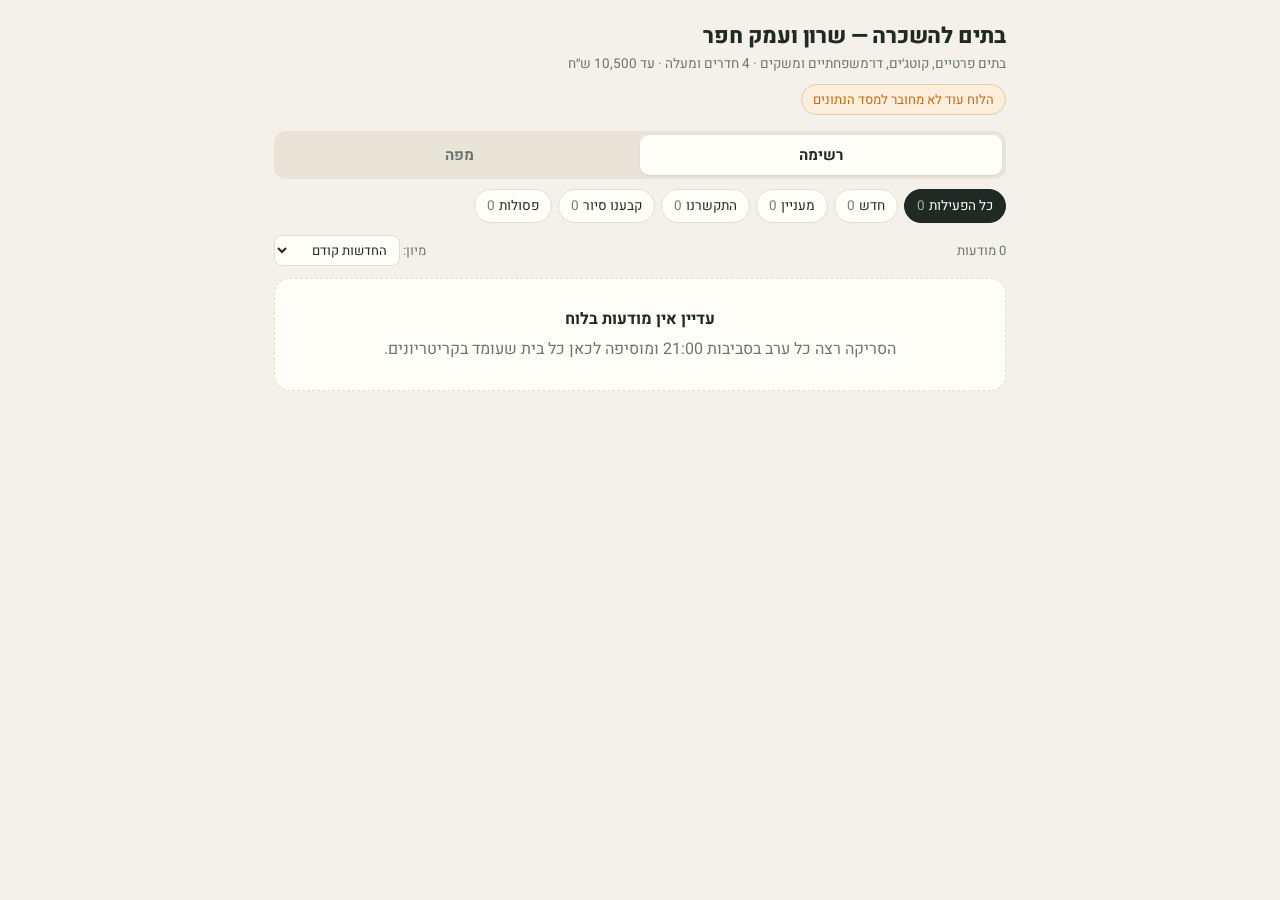
==== index.html @ 9712d152 "Add rental-house board (GitHub Pages + Firebase REST) Co-Authored-By: Claude Opus 5.5 <noreply@anthr" ====
<!DOCTYPE html>
<html lang="he" dir="rtl">
<head>
<meta charset="utf-8">
<meta name="viewport" content="width=device-width, initial-scale=1">
<title>בתים להשכרה — שרון ועמק חפר</title>
<link rel="preconnect" href="https://fonts.googleapis.com">
<link href="https://fonts.googleapis.com/css2?family=Heebo:wght@400;500;700;800&display=swap" rel="stylesheet">
<style>
  :root{
    --bg:#f4f1ea; --card:#fffdf8; --ink:#1f2a24; --muted:#6b7570; --line:#e3ddd0;
    --leaf:#2f6b4f; --leaf-soft:#e3efe7;
    --green:#2e7d4f; --green-bg:#e2f3e8;
    --orange:#c46a12; --orange-bg:#fbeedd;
    --gray:#7b817d; --gray-bg:#eceae5;
    --s-new:#2f6b4f; --s-like:#b5527a; --s-called:#3d6fb0; --s-tour:#7a4fb5; --s-no:#8a8a8a;
  }
  *{box-sizing:border-box}
  html,body{margin:0;background:var(--bg);color:var(--ink);font-family:"Heebo",system-ui,sans-serif;-webkit-text-size-adjust:100%}
  .wrap{max-width:760px;margin:0 auto;padding:16px 14px 60px}
  header h1{font-size:22px;font-weight:800;margin:4px 0 2px;letter-spacing:-.2px}
  header .sub{color:var(--muted);font-size:13.5px;line-height:1.5}
  .scan{margin-top:10px;display:flex;gap:8px;flex-wrap:wrap;font-size:13px}
  .pill{background:var(--card);border:1px solid var(--line);border-radius:999px;padding:5px 11px;color:var(--muted)}
  .pill b{color:var(--ink);font-weight:700}
  .pill.warn{border-color:#e9c9a3;background:var(--orange-bg);color:var(--orange)}
  .tabs{display:flex;background:#e9e4d8;border-radius:12px;padding:4px;margin:16px 0 10px}
  .tabs button{flex:1;border:0;background:transparent;font:inherit;font-weight:700;font-size:15px;padding:9px;border-radius:9px;color:var(--muted);cursor:pointer}
  .tabs button[aria-selected="true"]{background:var(--card);color:var(--ink);box-shadow:0 1px 2px rgba(0,0,0,.08)}
  .filters{display:flex;gap:6px;overflow-x:auto;padding-bottom:6px;scrollbar-width:none}
  .filters::-webkit-scrollbar{display:none}
  .chip{flex:none;border:1px solid var(--line);background:var(--card);font:inherit;font-size:13.5px;padding:6px 12px;border-radius:999px;cursor:pointer;color:var(--ink)}
  .chip[aria-pressed="true"]{background:var(--ink);color:#fff;border-color:var(--ink)}
  .chip .n{opacity:.6;margin-inline-start:4px}
  .row{display:flex;justify-content:space-between;align-items:center;margin:6px 0 12px;font-size:13px;color:var(--muted)}
  select{font:inherit;font-size:13px;border:1px solid var(--line);background:var(--card);border-radius:8px;padding:4px 8px;color:var(--ink)}
  .list{display:flex;flex-direction:column;gap:12px}
  .card{background:var(--card);border:1px solid var(--line);border-radius:16px;overflow:hidden;position:relative}
  .card .stripe{position:absolute;inset-block:0;inset-inline-start:0;width:5px}
  .card .body{padding:14px 16px 12px 14px;padding-inline-start:18px}
  .top{display:flex;justify-content:space-between;gap:10px;align-items:flex-start}
  .place{font-size:17px;font-weight:800;line-height:1.25}
  .addr{color:var(--muted);font-size:13px;margin-top:2px}
  .price{flex:none;font-weight:800;font-size:16px;padding:5px 10px;border-radius:10px;white-space:nowrap}
  .p-green{color:var(--green);background:var(--green-bg)}
  .p-orange{color:var(--orange);background:var(--orange-bg)}
  .p-gray{color:var(--gray);background:var(--gray-bg);font-size:13px;font-weight:700}
  .facts{display:flex;flex-wrap:wrap;gap:6px 12px;margin:10px 0 2px;font-size:14px}
  .facts span{white-space:nowrap}
  .tags{display:flex;flex-wrap:wrap;gap:6px;margin-top:8px}
  .tag{font-size:12px;padding:2px 8px;border-radius:6px;background:var(--gray-bg);color:var(--muted)}
  .tag.new{background:var(--leaf);color:#fff;font-weight:700}
  .tag.gone{background:#f3e3e3;color:#9a4040}
  .tag.src{background:#eef0f5;color:#4a5570}
  .actions{border-top:1px dashed var(--line);margin-top:12px;padding-top:10px}
  .statuses{display:flex;gap:6px;flex-wrap:wrap}
  .st{border:1px solid var(--line);background:#fff;font:inherit;font-size:13px;padding:5px 10px;border-radius:8px;cursor:pointer;color:var(--ink)}
  .st[aria-pressed="true"]{color:#fff;border-color:transparent}
  .st:disabled{opacity:.55;cursor:default}
  .note{width:100%;margin-top:8px;font:inherit;font-size:14px;border:1px solid var(--line);border-radius:10px;padding:8px 10px;resize:vertical;min-height:38px;background:#fff;color:var(--ink)}
  .meta{display:flex;justify-content:space-between;align-items:center;gap:8px;margin-top:8px;font-size:12px;color:var(--muted)}
  .open{font-weight:700;color:var(--leaf);text-decoration:none;font-size:14px;white-space:nowrap}
  .empty{background:var(--card);border:1px dashed var(--line);border-radius:16px;padding:28px 18px;text-align:center;color:var(--muted);line-height:1.6}
  .empty b{color:var(--ink);display:block;font-size:16px;margin-bottom:4px}
  .mapbox{background:var(--card);border:1px solid var(--line);border-radius:16px;padding:8px}
  svg.map{width:100%;height:auto;display:block}
  .legend{display:flex;gap:12px;flex-wrap:wrap;font-size:12.5px;color:var(--muted);padding:6px 6px 2px}
  .legend i{display:inline-block;width:10px;height:10px;border-radius:50%;margin-inline-end:5px;vertical-align:-1px}
  .mapnote{font-size:12px;color:var(--muted);padding:2px 6px 4px}
  #mapPick{margin-top:12px}
  .hidden{display:none!important}
  .toast{position:fixed;bottom:18px;inset-inline:0;margin:auto;width:max-content;max-width:90%;background:var(--ink);color:#fff;padding:9px 14px;border-radius:10px;font-size:13.5px;opacity:0;transition:opacity .25s;pointer-events:none}
  .toast.show{opacity:1}
</style>
</head>
<body>
<div class="wrap">
  <header>
    <h1>בתים להשכרה — שרון ועמק חפר</h1>
    <div class="sub">בתים פרטיים, קוטג׳ים, דו־משפחתיים ומשקים · 4 חדרים ומעלה · עד 10,500 ש״ח</div>
    <div class="scan" id="scan"><span class="pill">טוען…</span></div>
  </header>

  <div class="tabs" role="tablist">
    <button role="tab" id="tabList" aria-selected="true">רשימה</button>
    <button role="tab" id="tabMap" aria-selected="false">מפה</button>
  </div>

  <div class="filters" id="filters"></div>
  <div class="row">
    <span id="count"></span>
    <label>מיון:
      <select id="sort">
        <option value="new">החדשות קודם</option>
        <option value="price">מחיר — מהזול</option>
        <option value="rooms">חדרים — מהגדול</option>
      </select>
    </label>
  </div>

  <section id="viewList"><div class="list" id="list"></div></section>
  <section id="viewMap" class="hidden">
    <div class="mapbox">
      <svg class="map" id="map" viewBox="0 0 300 470" role="img" aria-label="מפת האזור עם המודעות"></svg>
      <div class="legend">
        <span><i style="background:var(--green)"></i>עד 10,000</span>
        <span><i style="background:var(--orange)"></i>עד 10,500</span>
        <span><i style="background:var(--gray)"></i>בלי מחיר</span>
      </div>
      <div class="mapnote">מפה סכמטית — הנקודה מסמנת את היישוב, לא כתובת מדויקת. הקישו על נקודה.</div>
    </div>
    <div id="mapPick" class="list"></div>
  </section>
</div>
<div class="toast" id="toast"></div>

<script src="config.js"></script>
<script>
(function(){
  const STATUSES = [
    {k:"new",    label:"חדש",        color:"var(--s-new)"},
    {k:"like",   label:"מעניין",     color:"var(--s-like)"},
    {k:"called", label:"התקשרנו",    color:"var(--s-called)"},
    {k:"tour",   label:"קבענו סיור", color:"var(--s-tour)"},
    {k:"no",     label:"פסול",       color:"var(--s-no)"},
  ];
  const ST = Object.fromEntries(STATUSES.map(s=>[s.k,s]));
  const TYPE_LABEL = {house:"בית פרטי", cottage:"קוטג׳", semi:"דו־משפחתי", farm:"משק / נחלה", farmunit:"יחידה במשק"};
  const SRC_LABEL = {yad2:"יד2", madlan:"מדלן"};

  // Fallback coordinates for when a listing has none
  const PLACES = {
    "נתניה":[32.321,34.853],"רעננה":[32.184,34.871],"כפר סבא":[32.178,34.907],"הרצליה":[32.166,34.843],"חדרה":[32.437,34.919],
    "כפר יונה":[32.316,34.935],"אבן יהודה":[32.270,34.888],"קדימה צורן":[32.279,34.915],"קדימה-צורן":[32.279,34.915],"תל מונד":[32.250,34.917],"פרדסיה":[32.306,34.909],
    "בת חפר":[32.338,35.013],"כפר ויתקין":[32.383,34.877],"מכמורת":[32.406,34.873],"חופית":[32.384,34.864],"בית ינאי":[32.389,34.864],
    "אביחיל":[32.345,34.873],"בית יצחק":[32.333,34.888],"בית יצחק-שער חפר":[32.333,34.888],"חרב לאת":[32.359,34.893],"גבעת שפירא":[32.345,34.899],
    "כפר חיים":[32.355,34.900],"עין ורד":[32.268,34.931],"בית יהושע":[32.258,34.861],"אחיטוב":[32.394,34.980],"בורגתה":[32.369,34.950],
    "חגור":[32.135,34.963],"צור משה":[32.293,34.913],"שער אפרים":[32.255,34.966],"נורדיה":[32.313,34.889],"תנובות":[32.304,34.960],
    "בני דרור":[32.258,34.900],"משמר השרון":[32.358,34.917],"גאולי תימן":[32.371,34.944],"עולש":[32.337,34.959],"חניאל":[32.354,34.940],
    "כפר הס":[32.244,34.946],"כפר יעבץ":[32.229,34.965],"ניצני עוז":[32.312,35.003],"כפר מונש":[32.355,34.966],"עין החורש":[32.380,34.940],
    "גן יאשיה":[32.324,34.983],"אומץ":[32.342,34.986],"בחן":[32.363,35.001],"יכון":[32.360,35.020],"עמק חפר":[32.36,34.93],
    "כפר מל״ל":[32.163,34.898],"כפר מלל":[32.163,34.898],"צופית":[32.198,34.902],"שדה ורבורג":[32.199,34.888],"גן חיים":[32.193,34.917],
    "רמות השבים":[32.169,34.882],"נווה ירק":[32.145,34.932],"כפר הדר":[32.226,34.940],"ינוב":[32.296,34.943],"גבעת חיים":[32.395,34.932],
    "בצרה":[32.212,34.869],"שער חפר":[32.333,34.888],"חיבת ציון":[32.384,34.914],"כפר הרא״ה":[32.391,34.911],"כפר הרא\"ה":[32.391,34.911],
    "קלנסווה":[32.285,34.983]
  };
  const BOX = {latN:32.47, latS:32.12, lngW:34.78, lngE:35.06, w:300, h:470};

  let canWrite=true;
  let listings=[], marks={}, scanMeta=null;
  let gotListings=false, gotMarks=false;
  let state = {tab:"list", filter:"active", sort:"new", mapSel:null};
  try{ const s=JSON.parse(localStorage.getItem("hm_state")||"{}"); Object.assign(state,s); state.mapSel=null; }catch(e){}
  const save=()=>{ try{ localStorage.setItem("hm_state",JSON.stringify({tab:state.tab,filter:state.filter,sort:state.sort})); }catch(e){} };

  const $=id=>document.getElementById(id);
  const esc=s=>String(s??"").replace(/[&<>"']/g,c=>({"&":"&amp;","<":"&lt;",">":"&gt;",'"':"&quot;","'":"&#39;"}[c]));
  const fmt=n=>Number(n).toLocaleString("he-IL");
  const dayMs=864e5;
  function ago(iso){
    if(!iso) return "";
    const d=new Date(iso); if(isNaN(d)) return "";
    const days=Math.floor((Date.now()-d)/dayMs);
    if(days<=0) return "היום"; if(days===1) return "אתמול"; if(days<7) return `לפני ${days} ימים`;
    return d.toLocaleDateString("he-IL",{day:"numeric",month:"numeric"});
  }
  function toast(t){ const el=$("toast"); el.textContent=t; el.classList.add("show"); clearTimeout(toast._t); toast._t=setTimeout(()=>el.classList.remove("show"),2200); }

  const statusOf=l=> (marks[l.id]&&marks[l.id].status)||"new";
  const tier=l=> (l.price==null||l.price==="")?"gray": (l.price<=10000?"green":(l.price<=10500?"orange":"over"));
  const isGone=l=> l.lastSeen && (Date.now()-new Date(l.lastSeen))>7*dayMs;
  const isFresh=l=> !marks[l.id] && l.firstSeen && (Date.now()-new Date(l.firstSeen))<3*dayMs;

  function visible(){
    let a=listings.filter(l=>tier(l)!=="over");
    const f=state.filter;
    if(f==="active") a=a.filter(l=>statusOf(l)!=="no");
    else a=a.filter(l=>statusOf(l)===f);
    const s=state.sort;
    a.sort((x,y)=>{
      if(s==="price"){ const px=x.price??1e9, py=y.price??1e9; return px-py; }
      if(s==="rooms"){ return (y.rooms||0)-(x.rooms||0); }
      return String(y.firstSeen||"").localeCompare(String(x.firstSeen||""));
    });
    return a;
  }

  function renderScan(){
    const el=$("scan");
    if(!scanMeta){ el.innerHTML=`<span class="pill">עדיין לא בוצעה סריקה · הסריקה היומית רצה בסביבות 21:00</span>`; return; }
    const last=scanMeta.lastSuccess?new Date(scanMeta.lastSuccess):null;
    const stale= last && (Date.now()-last)>36*36e5;
    let h=`<span class="pill ${stale?"warn":""}">סריקה אחרונה: <b>${last?last.toLocaleString("he-IL",{weekday:"short",day:"numeric",month:"numeric",hour:"2-digit",minute:"2-digit"}):"—"}</b></span>`;
    if(typeof scanMeta.lastNew==="number") h+=`<span class="pill">חדשות בסריקה: <b>${scanMeta.lastNew}</b></span>`;
    if(stale) h+=`<span class="pill warn">לא הייתה סריקה מעל יום וחצי — כנראה שהמחשב היה כבוי</span>`;
    el.innerHTML=h;
  }

  function renderFilters(){
    const base=listings.filter(l=>tier(l)!=="over");
    const cnt=k=> k==="active"? base.filter(l=>statusOf(l)!=="no").length : base.filter(l=>statusOf(l)===k).length;
    const opts=[{k:"active",label:"כל הפעילות"},...STATUSES.map(s=>({k:s.k,label:s.k==="no"?"פסולות":s.label}))];
    $("filters").innerHTML=opts.map(o=>`<button class="chip" data-f="${o.k}" aria-pressed="${state.filter===o.k}">${o.label}<span class="n">${cnt(o.k)}</span></button>`).join("");
  }

  function cardHTML(l){
    const st=statusOf(l), t=tier(l), m=marks[l.id]||{};
    const priceH = t==="gray" ? `<span class="price p-gray">לא צוין מחיר</span>` : `<span class="price p-${t}">${fmt(l.price)} ₪</span>`;
    const facts=[];
    if(l.rooms) facts.push(`<span>🛏️ ${l.rooms} חדרים</span>`);
    if(l.sqm) facts.push(`<span>📐 ${l.sqm} מ״ר</span>`);
    if(l.lot) facts.push(`<span>🌳 מגרש ${fmt(l.lot)} מ״ר</span>`);
    if(l.entry) facts.push(`<span>📅 כניסה: ${esc(l.entry)}</span>`);
    const tags=[];
    if(isFresh(l)) tags.push(`<span class="tag new">חדש</span>`);
    tags.push(`<span class="tag">${esc(TYPE_LABEL[l.type]||l.typeText||"בית")}</span>`);
    (l.sources||[l.source]).filter(Boolean).forEach(s=>tags.push(`<span class="tag src">${esc(SRC_LABEL[s]||s)}</span>`));
    if(l.broker===false) tags.push(`<span class="tag">פרטי</span>`); else if(l.broker===true) tags.push(`<span class="tag">תיווך</span>`);
    if(t==="orange") tags.push(`<span class="tag" style="background:var(--orange-bg);color:var(--orange)">מעל המועדף</span>`);
    if(isGone(l)) tags.push(`<span class="tag gone">לא נראתה בשבוע האחרון — ייתכן שהוסרה</span>`);
    const btns=STATUSES.map(s=>`<button class="st" data-id="${esc(l.id)}" data-s="${s.k}" aria-pressed="${st===s.k}" ${st===s.k?`style="background:${s.color}"`:""} ${canWrite?"":"disabled"}>${s.label}</button>`).join("");
    const by = m.at ? `<span>נמצאה ${ago(l.firstSeen)} · עודכן ${ago(m.at)}</span>` : `<span>נמצאה ${ago(l.firstSeen)}</span>`;
    const url = (l.urls && l.urls[0]) || l.url;
    return `<article class="card" data-card="${esc(l.id)}">
      <div class="stripe" style="background:${ST[st].color}"></div>
      <div class="body">
        <div class="top">
          <div><div class="place">${esc(l.settlement||"")}</div><div class="addr">${esc(l.address||l.title||"")}</div></div>
          ${priceH}
        </div>
        <div class="facts">${facts.join("")}</div>
        <div class="tags">${tags.join("")}</div>
        <div class="actions">
          <div class="statuses">${btns}</div>
          <textarea class="note" data-note="${esc(l.id)}" placeholder="הערה (טלפון, מה אמרו, מתי סיור…)" ${canWrite?"":"disabled"}>${esc(m.note||"")}</textarea>
          <div class="meta">${by}${url?`<a class="open" href="${esc(url)}" target="_blank" rel="noopener">לפתיחת המודעה ←</a>`:""}</div>
        </div>
      </div></article>`;
  }

  function renderList(){
    const a=visible();
    $("count").textContent = `${a.length} מודעות`;
    if(!listings.length){
      $("list").innerHTML=`<div class="empty"><b>עדיין אין מודעות בלוח</b>הסריקה רצה כל ערב בסביבות 21:00 ומוסיפה לכאן כל בית שעומד בקריטריונים.</div>`;
      return;
    }
    $("list").innerHTML = a.length ? a.map(cardHTML).join("") : `<div class="empty">אין מודעות בסינון הזה.</div>`;
    resolveNames();
  }

  function coordOf(l){
    if(typeof l.lat==="number" && typeof l.lng==="number") return [l.lat,l.lng];
    const key=(l.settlement||"").replace(/\s+/g," ").trim();
    return PLACES[key]||PLACES[key.replace(/[״"]/g,"")]||null;
  }

  function renderMap(){
    const svg=$("map");
    const coast=[[32.47,34.888],[32.43,34.878],[32.40,34.870],[32.36,34.858],[32.33,34.845],[32.30,34.834],[32.26,34.822],[32.22,34.810],[32.18,34.800],[32.12,34.783]];
    // geographic orientation: west (sea) on the left
    const P=(lat,lng)=>{ const x=(lng-BOX.lngW)/(BOX.lngE-BOX.lngW)*BOX.w, y=(BOX.latN-lat)/(BOX.latN-BOX.latS)*BOX.h; return [x,y]; };
    const cp2=coast.map(c=>P(c[0],c[1]));
    const seaPath=`M0,0 L${cp2.map(p=>p.map(v=>v.toFixed(1)).join(",")).join(" L")} L0,${BOX.h} Z`;
    const towns=[["נתניה",32.321,34.853],["רעננה",32.184,34.871],["כפר סבא",32.178,34.907],["חדרה",32.437,34.919],["כפר יונה",32.316,34.935],["אבן יהודה",32.270,34.888],["קדימה צורן",32.279,34.915],["תל מונד",32.250,34.917],["פרדסיה",32.306,34.909],["הרצליה",32.166,34.843]];
    let h=`<rect x="0" y="0" width="${BOX.w}" height="${BOX.h}" fill="#eef3e6"/>`;
    h+=`<path d="${seaPath}" fill="#cfe3ef"/>`;
    h+=`<text x="14" y="${BOX.h/2}" fill="#7aa3bd" font-size="12" font-weight="700" transform="rotate(-78 14 ${BOX.h/2})">הים התיכון</text>`;
    towns.forEach(([n,la,ln])=>{ const [x,y]=P(la,ln); h+=`<rect x="${(x-3).toFixed(1)}" y="${(y-3).toFixed(1)}" width="6" height="6" fill="#9aa39e"/><text x="${x.toFixed(1)}" y="${(y+15).toFixed(1)}" font-size="10.5" fill="#5f6964" text-anchor="middle">${n}</text>`; });
    const a=visible().map(l=>({l,c:coordOf(l)})).filter(o=>o.c);
    // spread dots that share a spot
    const seen={};
    a.forEach(({l,c})=>{
      let [x,y]=P(c[0],c[1]); const k=Math.round(x/4)+":"+Math.round(y/4); const i=seen[k]=(seen[k]||0)+1;
      if(i>1){ const ang=i*2.1, r=5+i*1.2; x+=Math.cos(ang)*r; y+=Math.sin(ang)*r; }
      const t=tier(l), col=t==="green"?"#2e7d4f":t==="orange"?"#c46a12":"#7b817d";
      const sel=state.mapSel===l.id;
      h+=`<circle data-pin="${esc(l.id)}" cx="${x.toFixed(1)}" cy="${y.toFixed(1)}" r="${sel?8.5:6.5}" fill="${col}" stroke="#fff" stroke-width="${sel?3:2}" style="cursor:pointer"/>`;
    });
    svg.innerHTML=h;
    const sel=listings.find(l=>l.id===state.mapSel);
    $("mapPick").innerHTML = sel ? cardHTML(sel) : (a.length?`<div class="empty">הקישו על נקודה כדי לראות את המודעה.</div>`:"");
    resolveNames();
  }

  function resolveNames(){}

  function render(){
    renderScan(); renderFilters();
    $("tabList").setAttribute("aria-selected",state.tab==="list"); $("tabMap").setAttribute("aria-selected",state.tab==="map");
    $("viewList").classList.toggle("hidden",state.tab!=="list"); $("viewMap").classList.toggle("hidden",state.tab!=="map");
    $("sort").value=state.sort;
    if(state.tab==="list") renderList(); else { $("count").textContent=`${visible().length} מודעות`; renderMap(); }
  }

  // events
  $("tabList").onclick=()=>{state.tab="list";save();render();};
  $("tabMap").onclick=()=>{state.tab="map";save();render();};
  $("sort").onchange=e=>{state.sort=e.target.value;save();render();};
  $("filters").onclick=e=>{const b=e.target.closest("[data-f]"); if(!b) return; state.filter=b.dataset.f; save(); render();};
  $("map").addEventListener("click",e=>{const c=e.target.closest("[data-pin]"); if(!c) return; state.mapSel=c.dataset.pin; renderMap();});

  // Firebase REST (no SDK)
  const FB = (window.HOUSES_CONFIG && window.HOUSES_CONFIG.firebaseUrl || "").replace(/\/+$/,"");
  const ROOT = "/houses";
  async function fb(path, opts={}){
    const ctrl=new AbortController(); const t=setTimeout(()=>ctrl.abort(),8000);
    try{
      const r=await fetch(`${FB}${ROOT}${path}.json`,{...opts,signal:ctrl.signal,headers:opts.body?{"Content-Type":"application/json"}:undefined});
      if(!r.ok) throw new Error("HTTP_"+r.status);
      return opts.method ? null : r.json();
    } finally { clearTimeout(t); }
  }
  async function writeMark(id, patch){
    if(!FB){ toast("הלוח עוד לא מחובר למסד הנתונים"); return; }
    try{
      // PUT at leaf paths so two people editing different fields never overwrite each other
      for(const [k,v] of Object.entries(patch)) await fb(`/marks/${id}/${k}`,{method:"PUT",body:JSON.stringify(v)});
      await fb(`/marks/${id}/at`,{method:"PUT",body:JSON.stringify(new Date().toISOString())});
      toast("נשמר");
    }catch(e){ toast("השמירה נכשלה — בדקו חיבור ונסו שוב"); }
  }
  document.addEventListener("click",e=>{
    const b=e.target.closest(".st"); if(!b||b.disabled) return;
    const id=b.dataset.id, s=b.dataset.s;
    if(statusOf({id})===s) return;
    marks[id]={...(marks[id]||{}),status:s}; render();
    writeMark(id,{status:s});
  });
  document.addEventListener("focusout",e=>{
    const t=e.target; if(!t.matches||!t.matches("textarea[data-note]")) return;
    const id=t.dataset.note, v=t.value.trim();
    if((marks[id]&&marks[id].note||"")===v) return;
    marks[id]={...(marks[id]||{}),note:v};
    writeMark(id,{note:v});
  });

  render();

  // data: poll every 20 seconds
  let failures=0;
  async function load(){
    if(!FB){ $("scan").innerHTML=`<span class="pill warn">הלוח עוד לא מחובר למסד הנתונים</span>`; return; }
    try{
      const d=await fb("")||{};
      listings=Object.entries(d.listings||{}).map(([id,v])=>({id,...v}));
      const a=document.activeElement, typing=a&&a.matches&&a.matches("textarea[data-note]");
      marks=d.marks||{}; scanMeta=(d.meta&&d.meta.scan)||null; gotListings=true; failures=0;
      if(typing) { renderScan(); return; }
      render();
    }catch(e){
      failures++;
      if(!gotListings||failures>2) $("scan").innerHTML=`<span class="pill warn">לא מצליח להגיע לנתונים כרגע — מנסה שוב…</span>`;
    }
  }
  load(); setInterval(()=>{ if(!document.hidden) load(); },20000);
  document.addEventListener("visibilitychange",()=>{ if(!document.hidden) load(); });
})();
</script>
</body>
</html>
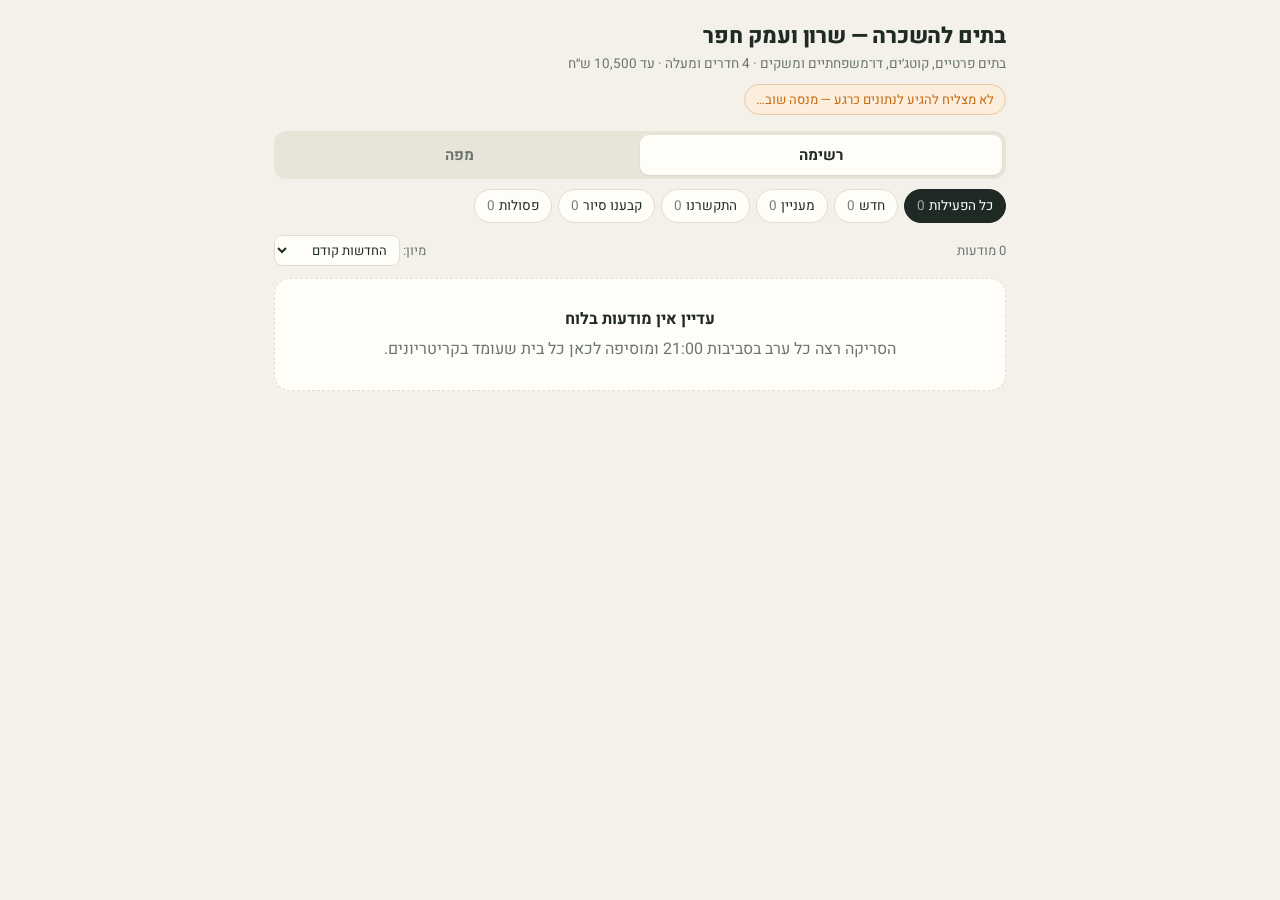
==== commit f8ad361a: "Add Hod HaSharon area settlements to the map Co-Authored-By: Claude Opus 5.5 <noreply@anthropic.com>" ====
--- a/index.html
+++ b/index.html
@@ -142,7 +142,9 @@
     "כפר מל״ל":[32.163,34.898],"כפר מלל":[32.163,34.898],"צופית":[32.198,34.902],"שדה ורבורג":[32.199,34.888],"גן חיים":[32.193,34.917],
     "רמות השבים":[32.169,34.882],"נווה ירק":[32.145,34.932],"כפר הדר":[32.226,34.940],"ינוב":[32.296,34.943],"גבעת חיים":[32.395,34.932],
     "בצרה":[32.212,34.869],"שער חפר":[32.333,34.888],"חיבת ציון":[32.384,34.914],"כפר הרא״ה":[32.391,34.911],"כפר הרא\"ה":[32.391,34.911],
-    "קלנסווה":[32.285,34.983]
+    "קלנסווה":[32.285,34.983],
+    "הוד השרון":[32.150,34.890],"אלישמע":[32.165,34.919],"גבעת חן":[32.168,34.876],"גני עם":[32.160,34.913],"עדנים":[32.165,34.930],
+    "ירקונה":[32.144,34.925],"נווה ימין":[32.169,34.938],"כפר סבא":[32.178,34.907]
   };
   const BOX = {latN:32.47, latS:32.12, lngW:34.78, lngE:35.06, w:300, h:470};
 
@@ -262,7 +264,7 @@
     const P=(lat,lng)=>{ const x=(lng-BOX.lngW)/(BOX.lngE-BOX.lngW)*BOX.w, y=(BOX.latN-lat)/(BOX.latN-BOX.latS)*BOX.h; return [x,y]; };
     const cp2=coast.map(c=>P(c[0],c[1]));
     const seaPath=`M0,0 L${cp2.map(p=>p.map(v=>v.toFixed(1)).join(",")).join(" L")} L0,${BOX.h} Z`;
-    const towns=[["נתניה",32.321,34.853],["רעננה",32.184,34.871],["כפר סבא",32.178,34.907],["חדרה",32.437,34.919],["כפר יונה",32.316,34.935],["אבן יהודה",32.270,34.888],["קדימה צורן",32.279,34.915],["תל מונד",32.250,34.917],["פרדסיה",32.306,34.909],["הרצליה",32.166,34.843]];
+    const towns=[["נתניה",32.321,34.853],["רעננה",32.184,34.871],["כפר סבא",32.178,34.907],["חדרה",32.437,34.919],["כפר יונה",32.316,34.935],["אבן יהודה",32.270,34.888],["קדימה צורן",32.279,34.915],["תל מונד",32.250,34.917],["פרדסיה",32.306,34.909],["הרצליה",32.166,34.843],["הוד השרון",32.150,34.890]];
     let h=`<rect x="0" y="0" width="${BOX.w}" height="${BOX.h}" fill="#eef3e6"/>`;
     h+=`<path d="${seaPath}" fill="#cfe3ef"/>`;
     h+=`<text x="14" y="${BOX.h/2}" fill="#7aa3bd" font-size="12" font-weight="700" transform="rotate(-78 14 ${BOX.h/2})">הים התיכון</text>`;
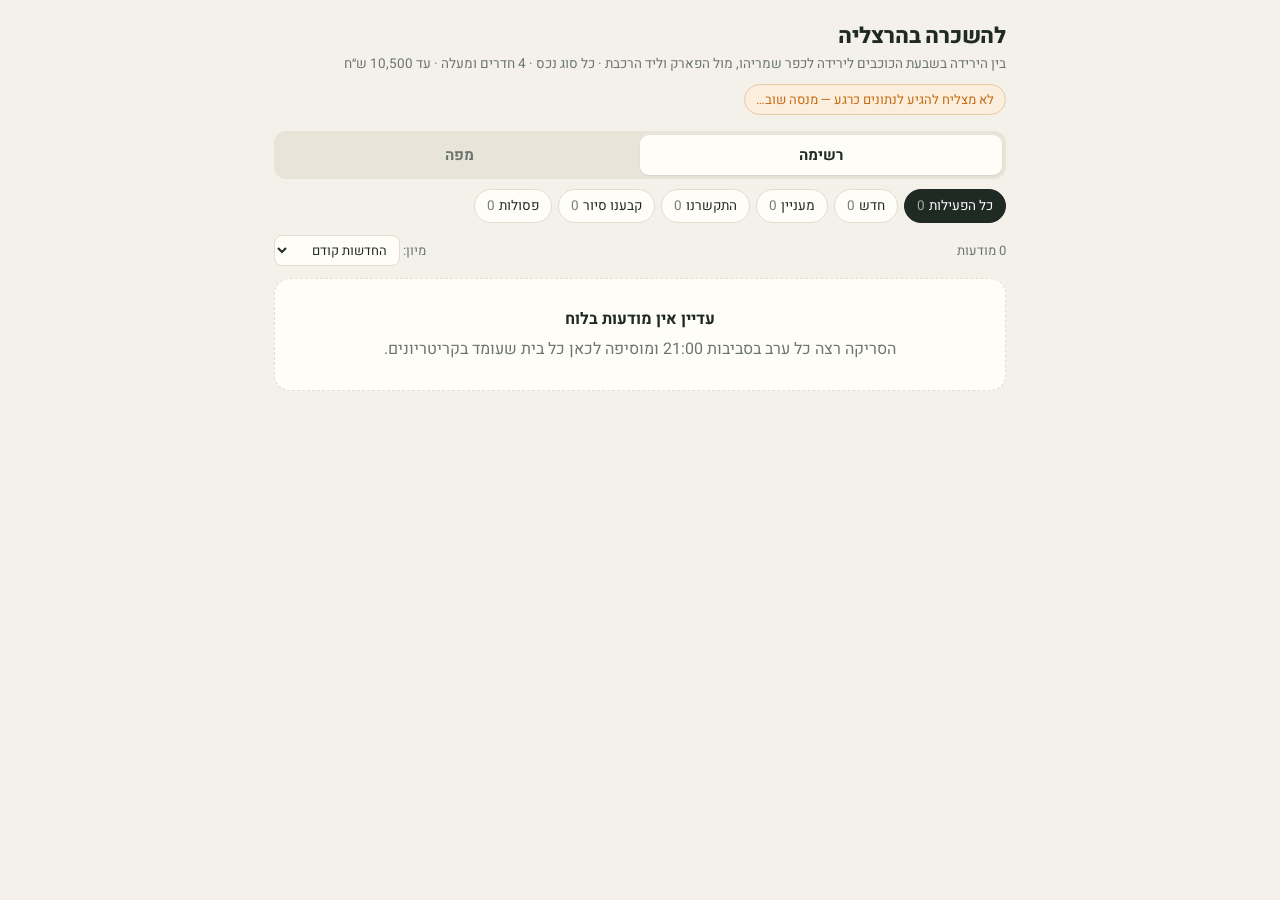
==== commit c4016ff5: "Switch Magen & Gali board to the Herzliya area: configurable map with the chosen polygon Co-Authored" ====
--- a/index.html
+++ b/index.html
@@ -3,81 +3,16 @@
 <head>
 <meta charset="utf-8">
 <meta name="viewport" content="width=device-width, initial-scale=1">
-<title>בתים להשכרה — שרון ועמק חפר</title>
+<title>להשכרה בהרצליה — בין שבעת הכוכבים לכפר שמריהו</title>
 <link rel="preconnect" href="https://fonts.googleapis.com">
 <link href="https://fonts.googleapis.com/css2?family=Heebo:wght@400;500;700;800&display=swap" rel="stylesheet">
-<style>
-  :root{
-    --bg:#f4f1ea; --card:#fffdf8; --ink:#1f2a24; --muted:#6b7570; --line:#e3ddd0;
-    --leaf:#2f6b4f; --leaf-soft:#e3efe7;
-    --green:#2e7d4f; --green-bg:#e2f3e8;
-    --orange:#c46a12; --orange-bg:#fbeedd;
-    --gray:#7b817d; --gray-bg:#eceae5;
-    --s-new:#2f6b4f; --s-like:#b5527a; --s-called:#3d6fb0; --s-tour:#7a4fb5; --s-no:#8a8a8a;
-  }
-  *{box-sizing:border-box}
-  html,body{margin:0;background:var(--bg);color:var(--ink);font-family:"Heebo",system-ui,sans-serif;-webkit-text-size-adjust:100%}
-  .wrap{max-width:760px;margin:0 auto;padding:16px 14px 60px}
-  header h1{font-size:22px;font-weight:800;margin:4px 0 2px;letter-spacing:-.2px}
-  header .sub{color:var(--muted);font-size:13.5px;line-height:1.5}
-  .scan{margin-top:10px;display:flex;gap:8px;flex-wrap:wrap;font-size:13px}
-  .pill{background:var(--card);border:1px solid var(--line);border-radius:999px;padding:5px 11px;color:var(--muted)}
-  .pill b{color:var(--ink);font-weight:700}
-  .pill.warn{border-color:#e9c9a3;background:var(--orange-bg);color:var(--orange)}
-  .tabs{display:flex;background:#e9e4d8;border-radius:12px;padding:4px;margin:16px 0 10px}
-  .tabs button{flex:1;border:0;background:transparent;font:inherit;font-weight:700;font-size:15px;padding:9px;border-radius:9px;color:var(--muted);cursor:pointer}
-  .tabs button[aria-selected="true"]{background:var(--card);color:var(--ink);box-shadow:0 1px 2px rgba(0,0,0,.08)}
-  .filters{display:flex;gap:6px;overflow-x:auto;padding-bottom:6px;scrollbar-width:none}
-  .filters::-webkit-scrollbar{display:none}
-  .chip{flex:none;border:1px solid var(--line);background:var(--card);font:inherit;font-size:13.5px;padding:6px 12px;border-radius:999px;cursor:pointer;color:var(--ink)}
-  .chip[aria-pressed="true"]{background:var(--ink);color:#fff;border-color:var(--ink)}
-  .chip .n{opacity:.6;margin-inline-start:4px}
-  .row{display:flex;justify-content:space-between;align-items:center;margin:6px 0 12px;font-size:13px;color:var(--muted)}
-  select{font:inherit;font-size:13px;border:1px solid var(--line);background:var(--card);border-radius:8px;padding:4px 8px;color:var(--ink)}
-  .list{display:flex;flex-direction:column;gap:12px}
-  .card{background:var(--card);border:1px solid var(--line);border-radius:16px;overflow:hidden;position:relative}
-  .card .stripe{position:absolute;inset-block:0;inset-inline-start:0;width:5px}
-  .card .body{padding:14px 16px 12px 14px;padding-inline-start:18px}
-  .top{display:flex;justify-content:space-between;gap:10px;align-items:flex-start}
-  .place{font-size:17px;font-weight:800;line-height:1.25}
-  .addr{color:var(--muted);font-size:13px;margin-top:2px}
-  .price{flex:none;font-weight:800;font-size:16px;padding:5px 10px;border-radius:10px;white-space:nowrap}
-  .p-green{color:var(--green);background:var(--green-bg)}
-  .p-orange{color:var(--orange);background:var(--orange-bg)}
-  .p-gray{color:var(--gray);background:var(--gray-bg);font-size:13px;font-weight:700}
-  .facts{display:flex;flex-wrap:wrap;gap:6px 12px;margin:10px 0 2px;font-size:14px}
-  .facts span{white-space:nowrap}
-  .tags{display:flex;flex-wrap:wrap;gap:6px;margin-top:8px}
-  .tag{font-size:12px;padding:2px 8px;border-radius:6px;background:var(--gray-bg);color:var(--muted)}
-  .tag.new{background:var(--leaf);color:#fff;font-weight:700}
-  .tag.gone{background:#f3e3e3;color:#9a4040}
-  .tag.src{background:#eef0f5;color:#4a5570}
-  .actions{border-top:1px dashed var(--line);margin-top:12px;padding-top:10px}
-  .statuses{display:flex;gap:6px;flex-wrap:wrap}
-  .st{border:1px solid var(--line);background:#fff;font:inherit;font-size:13px;padding:5px 10px;border-radius:8px;cursor:pointer;color:var(--ink)}
-  .st[aria-pressed="true"]{color:#fff;border-color:transparent}
-  .st:disabled{opacity:.55;cursor:default}
-  .note{width:100%;margin-top:8px;font:inherit;font-size:14px;border:1px solid var(--line);border-radius:10px;padding:8px 10px;resize:vertical;min-height:38px;background:#fff;color:var(--ink)}
-  .meta{display:flex;justify-content:space-between;align-items:center;gap:8px;margin-top:8px;font-size:12px;color:var(--muted)}
-  .open{font-weight:700;color:var(--leaf);text-decoration:none;font-size:14px;white-space:nowrap}
-  .empty{background:var(--card);border:1px dashed var(--line);border-radius:16px;padding:28px 18px;text-align:center;color:var(--muted);line-height:1.6}
-  .empty b{color:var(--ink);display:block;font-size:16px;margin-bottom:4px}
-  .mapbox{background:var(--card);border:1px solid var(--line);border-radius:16px;padding:8px}
-  svg.map{width:100%;height:auto;display:block}
-  .legend{display:flex;gap:12px;flex-wrap:wrap;font-size:12.5px;color:var(--muted);padding:6px 6px 2px}
-  .legend i{display:inline-block;width:10px;height:10px;border-radius:50%;margin-inline-end:5px;vertical-align:-1px}
-  .mapnote{font-size:12px;color:var(--muted);padding:2px 6px 4px}
-  #mapPick{margin-top:12px}
-  .hidden{display:none!important}
-  .toast{position:fixed;bottom:18px;inset-inline:0;margin:auto;width:max-content;max-width:90%;background:var(--ink);color:#fff;padding:9px 14px;border-radius:10px;font-size:13.5px;opacity:0;transition:opacity .25s;pointer-events:none}
-  .toast.show{opacity:1}
-</style>
+<link rel="stylesheet" href="app.css">
 </head>
 <body>
 <div class="wrap">
   <header>
-    <h1>בתים להשכרה — שרון ועמק חפר</h1>
-    <div class="sub">בתים פרטיים, קוטג׳ים, דו־משפחתיים ומשקים · 4 חדרים ומעלה · עד 10,500 ש״ח</div>
+    <h1>להשכרה בהרצליה</h1>
+    <div class="sub">בין הירידה בשבעת הכוכבים לירידה לכפר שמריהו, מול הפארק וליד הרכבת · כל סוג נכס · 4 חדרים ומעלה · עד 10,500 ש״ח</div>
     <div class="scan" id="scan"><span class="pill">טוען…</span></div>
   </header>
 
@@ -101,13 +36,13 @@
   <section id="viewList"><div class="list" id="list"></div></section>
   <section id="viewMap" class="hidden">
     <div class="mapbox">
-      <svg class="map" id="map" viewBox="0 0 300 470" role="img" aria-label="מפת האזור עם המודעות"></svg>
+      <svg class="map" id="map" viewBox="0 0 300 330" role="img" aria-label="מפת האזור עם המודעות"></svg>
       <div class="legend">
         <span><i style="background:var(--green)"></i>עד 10,000</span>
         <span><i style="background:var(--orange)"></i>עד 10,500</span>
         <span><i style="background:var(--gray)"></i>בלי מחיר</span>
       </div>
-      <div class="mapnote">מפה סכמטית — הנקודה מסמנת את היישוב, לא כתובת מדויקת. הקישו על נקודה.</div>
+      <div class="mapnote">מפה סכמטית — הקו הירוק הוא האזור שבחרתם. הקישו על נקודה.</div>
     </div>
     <div id="mapPick" class="list"></div>
   </section>
@@ -115,249 +50,6 @@
 <div class="toast" id="toast"></div>
 
 <script src="config.js"></script>
-<script>
-(function(){
-  const STATUSES = [
-    {k:"new",    label:"חדש",        color:"var(--s-new)"},
-    {k:"like",   label:"מעניין",     color:"var(--s-like)"},
-    {k:"called", label:"התקשרנו",    color:"var(--s-called)"},
-    {k:"tour",   label:"קבענו סיור", color:"var(--s-tour)"},
-    {k:"no",     label:"פסול",       color:"var(--s-no)"},
-  ];
-  const ST = Object.fromEntries(STATUSES.map(s=>[s.k,s]));
-  const TYPE_LABEL = {house:"בית פרטי", cottage:"קוטג׳", semi:"דו־משפחתי", farm:"משק / נחלה", farmunit:"יחידה במשק"};
-  const SRC_LABEL = {yad2:"יד2", madlan:"מדלן"};
-
-  // Fallback coordinates for when a listing has none
-  const PLACES = {
-    "נתניה":[32.321,34.853],"רעננה":[32.184,34.871],"כפר סבא":[32.178,34.907],"הרצליה":[32.166,34.843],"חדרה":[32.437,34.919],
-    "כפר יונה":[32.316,34.935],"אבן יהודה":[32.270,34.888],"קדימה צורן":[32.279,34.915],"קדימה-צורן":[32.279,34.915],"תל מונד":[32.250,34.917],"פרדסיה":[32.306,34.909],
-    "בת חפר":[32.338,35.013],"כפר ויתקין":[32.383,34.877],"מכמורת":[32.406,34.873],"חופית":[32.384,34.864],"בית ינאי":[32.389,34.864],
-    "אביחיל":[32.345,34.873],"בית יצחק":[32.333,34.888],"בית יצחק-שער חפר":[32.333,34.888],"חרב לאת":[32.359,34.893],"גבעת שפירא":[32.345,34.899],
-    "כפר חיים":[32.355,34.900],"עין ורד":[32.268,34.931],"בית יהושע":[32.258,34.861],"אחיטוב":[32.394,34.980],"בורגתה":[32.369,34.950],
-    "חגור":[32.135,34.963],"צור משה":[32.293,34.913],"שער אפרים":[32.255,34.966],"נורדיה":[32.313,34.889],"תנובות":[32.304,34.960],
-    "בני דרור":[32.258,34.900],"משמר השרון":[32.358,34.917],"גאולי תימן":[32.371,34.944],"עולש":[32.337,34.959],"חניאל":[32.354,34.940],
-    "כפר הס":[32.244,34.946],"כפר יעבץ":[32.229,34.965],"ניצני עוז":[32.312,35.003],"כפר מונש":[32.355,34.966],"עין החורש":[32.380,34.940],
-    "גן יאשיה":[32.324,34.983],"אומץ":[32.342,34.986],"בחן":[32.363,35.001],"יכון":[32.360,35.020],"עמק חפר":[32.36,34.93],
-    "כפר מל״ל":[32.163,34.898],"כפר מלל":[32.163,34.898],"צופית":[32.198,34.902],"שדה ורבורג":[32.199,34.888],"גן חיים":[32.193,34.917],
-    "רמות השבים":[32.169,34.882],"נווה ירק":[32.145,34.932],"כפר הדר":[32.226,34.940],"ינוב":[32.296,34.943],"גבעת חיים":[32.395,34.932],
-    "בצרה":[32.212,34.869],"שער חפר":[32.333,34.888],"חיבת ציון":[32.384,34.914],"כפר הרא״ה":[32.391,34.911],"כפר הרא\"ה":[32.391,34.911],
-    "קלנסווה":[32.285,34.983],
-    "הוד השרון":[32.150,34.890],"אלישמע":[32.165,34.919],"גבעת חן":[32.168,34.876],"גני עם":[32.160,34.913],"עדנים":[32.165,34.930],
-    "ירקונה":[32.144,34.925],"נווה ימין":[32.169,34.938],"כפר סבא":[32.178,34.907]
-  };
-  const BOX = {latN:32.47, latS:32.12, lngW:34.78, lngE:35.06, w:300, h:470};
-
-  let canWrite=true;
-  let listings=[], marks={}, scanMeta=null;
-  let gotListings=false, gotMarks=false;
-  let state = {tab:"list", filter:"active", sort:"new", mapSel:null};
-  try{ const s=JSON.parse(localStorage.getItem("hm_state")||"{}"); Object.assign(state,s); state.mapSel=null; }catch(e){}
-  const save=()=>{ try{ localStorage.setItem("hm_state",JSON.stringify({tab:state.tab,filter:state.filter,sort:state.sort})); }catch(e){} };
-
-  const $=id=>document.getElementById(id);
-  const esc=s=>String(s??"").replace(/[&<>"']/g,c=>({"&":"&amp;","<":"&lt;",">":"&gt;",'"':"&quot;","'":"&#39;"}[c]));
-  const fmt=n=>Number(n).toLocaleString("he-IL");
-  const dayMs=864e5;
-  function ago(iso){
-    if(!iso) return "";
-    const d=new Date(iso); if(isNaN(d)) return "";
-    const days=Math.floor((Date.now()-d)/dayMs);
-    if(days<=0) return "היום"; if(days===1) return "אתמול"; if(days<7) return `לפני ${days} ימים`;
-    return d.toLocaleDateString("he-IL",{day:"numeric",month:"numeric"});
-  }
-  function toast(t){ const el=$("toast"); el.textContent=t; el.classList.add("show"); clearTimeout(toast._t); toast._t=setTimeout(()=>el.classList.remove("show"),2200); }
-
-  const statusOf=l=> (marks[l.id]&&marks[l.id].status)||"new";
-  const tier=l=> (l.price==null||l.price==="")?"gray": (l.price<=10000?"green":(l.price<=10500?"orange":"over"));
-  const isGone=l=> l.lastSeen && (Date.now()-new Date(l.lastSeen))>7*dayMs;
-  const isFresh=l=> !marks[l.id] && l.firstSeen && (Date.now()-new Date(l.firstSeen))<3*dayMs;
-
-  function visible(){
-    let a=listings.filter(l=>tier(l)!=="over");
-    const f=state.filter;
-    if(f==="active") a=a.filter(l=>statusOf(l)!=="no");
-    else a=a.filter(l=>statusOf(l)===f);
-    const s=state.sort;
-    a.sort((x,y)=>{
-      if(s==="price"){ const px=x.price??1e9, py=y.price??1e9; return px-py; }
-      if(s==="rooms"){ return (y.rooms||0)-(x.rooms||0); }
-      return String(y.firstSeen||"").localeCompare(String(x.firstSeen||""));
-    });
-    return a;
-  }
-
-  function renderScan(){
-    const el=$("scan");
-    if(!scanMeta){ el.innerHTML=`<span class="pill">עדיין לא בוצעה סריקה · הסריקה היומית רצה בסביבות 21:00</span>`; return; }
-    const last=scanMeta.lastSuccess?new Date(scanMeta.lastSuccess):null;
-    const stale= last && (Date.now()-last)>36*36e5;
-    let h=`<span class="pill ${stale?"warn":""}">סריקה אחרונה: <b>${last?last.toLocaleString("he-IL",{weekday:"short",day:"numeric",month:"numeric",hour:"2-digit",minute:"2-digit"}):"—"}</b></span>`;
-    if(typeof scanMeta.lastNew==="number") h+=`<span class="pill">חדשות בסריקה: <b>${scanMeta.lastNew}</b></span>`;
-    if(stale) h+=`<span class="pill warn">לא הייתה סריקה מעל יום וחצי — כנראה שהמחשב היה כבוי</span>`;
-    el.innerHTML=h;
-  }
-
-  function renderFilters(){
-    const base=listings.filter(l=>tier(l)!=="over");
-    const cnt=k=> k==="active"? base.filter(l=>statusOf(l)!=="no").length : base.filter(l=>statusOf(l)===k).length;
-    const opts=[{k:"active",label:"כל הפעילות"},...STATUSES.map(s=>({k:s.k,label:s.k==="no"?"פסולות":s.label}))];
-    $("filters").innerHTML=opts.map(o=>`<button class="chip" data-f="${o.k}" aria-pressed="${state.filter===o.k}">${o.label}<span class="n">${cnt(o.k)}</span></button>`).join("");
-  }
-
-  function cardHTML(l){
-    const st=statusOf(l), t=tier(l), m=marks[l.id]||{};
-    const priceH = t==="gray" ? `<span class="price p-gray">לא צוין מחיר</span>` : `<span class="price p-${t}">${fmt(l.price)} ₪</span>`;
-    const facts=[];
-    if(l.rooms) facts.push(`<span>🛏️ ${l.rooms} חדרים</span>`);
-    if(l.sqm) facts.push(`<span>📐 ${l.sqm} מ״ר</span>`);
-    if(l.lot) facts.push(`<span>🌳 מגרש ${fmt(l.lot)} מ״ר</span>`);
-    if(l.entry) facts.push(`<span>📅 כניסה: ${esc(l.entry)}</span>`);
-    const tags=[];
-    if(isFresh(l)) tags.push(`<span class="tag new">חדש</span>`);
-    tags.push(`<span class="tag">${esc(TYPE_LABEL[l.type]||l.typeText||"בית")}</span>`);
-    (l.sources||[l.source]).filter(Boolean).forEach(s=>tags.push(`<span class="tag src">${esc(SRC_LABEL[s]||s)}</span>`));
-    if(l.broker===false) tags.push(`<span class="tag">פרטי</span>`); else if(l.broker===true) tags.push(`<span class="tag">תיווך</span>`);
-    if(t==="orange") tags.push(`<span class="tag" style="background:var(--orange-bg);color:var(--orange)">מעל המועדף</span>`);
-    if(isGone(l)) tags.push(`<span class="tag gone">לא נראתה בשבוע האחרון — ייתכן שהוסרה</span>`);
-    const btns=STATUSES.map(s=>`<button class="st" data-id="${esc(l.id)}" data-s="${s.k}" aria-pressed="${st===s.k}" ${st===s.k?`style="background:${s.color}"`:""} ${canWrite?"":"disabled"}>${s.label}</button>`).join("");
-    const by = m.at ? `<span>נמצאה ${ago(l.firstSeen)} · עודכן ${ago(m.at)}</span>` : `<span>נמצאה ${ago(l.firstSeen)}</span>`;
-    const url = (l.urls && l.urls[0]) || l.url;
-    return `<article class="card" data-card="${esc(l.id)}">
-      <div class="stripe" style="background:${ST[st].color}"></div>
-      <div class="body">
-        <div class="top">
-          <div><div class="place">${esc(l.settlement||"")}</div><div class="addr">${esc(l.address||l.title||"")}</div></div>
-          ${priceH}
-        </div>
-        <div class="facts">${facts.join("")}</div>
-        <div class="tags">${tags.join("")}</div>
-        <div class="actions">
-          <div class="statuses">${btns}</div>
-          <textarea class="note" data-note="${esc(l.id)}" placeholder="הערה (טלפון, מה אמרו, מתי סיור…)" ${canWrite?"":"disabled"}>${esc(m.note||"")}</textarea>
-          <div class="meta">${by}${url?`<a class="open" href="${esc(url)}" target="_blank" rel="noopener">לפתיחת המודעה ←</a>`:""}</div>
-        </div>
-      </div></article>`;
-  }
-
-  function renderList(){
-    const a=visible();
-    $("count").textContent = `${a.length} מודעות`;
-    if(!listings.length){
-      $("list").innerHTML=`<div class="empty"><b>עדיין אין מודעות בלוח</b>הסריקה רצה כל ערב בסביבות 21:00 ומוסיפה לכאן כל בית שעומד בקריטריונים.</div>`;
-      return;
-    }
-    $("list").innerHTML = a.length ? a.map(cardHTML).join("") : `<div class="empty">אין מודעות בסינון הזה.</div>`;
-    resolveNames();
-  }
-
-  function coordOf(l){
-    if(typeof l.lat==="number" && typeof l.lng==="number") return [l.lat,l.lng];
-    const key=(l.settlement||"").replace(/\s+/g," ").trim();
-    return PLACES[key]||PLACES[key.replace(/[״"]/g,"")]||null;
-  }
-
-  function renderMap(){
-    const svg=$("map");
-    const coast=[[32.47,34.888],[32.43,34.878],[32.40,34.870],[32.36,34.858],[32.33,34.845],[32.30,34.834],[32.26,34.822],[32.22,34.810],[32.18,34.800],[32.12,34.783]];
-    // geographic orientation: west (sea) on the left
-    const P=(lat,lng)=>{ const x=(lng-BOX.lngW)/(BOX.lngE-BOX.lngW)*BOX.w, y=(BOX.latN-lat)/(BOX.latN-BOX.latS)*BOX.h; return [x,y]; };
-    const cp2=coast.map(c=>P(c[0],c[1]));
-    const seaPath=`M0,0 L${cp2.map(p=>p.map(v=>v.toFixed(1)).join(",")).join(" L")} L0,${BOX.h} Z`;
-    const towns=[["נתניה",32.321,34.853],["רעננה",32.184,34.871],["כפר סבא",32.178,34.907],["חדרה",32.437,34.919],["כפר יונה",32.316,34.935],["אבן יהודה",32.270,34.888],["קדימה צורן",32.279,34.915],["תל מונד",32.250,34.917],["פרדסיה",32.306,34.909],["הרצליה",32.166,34.843],["הוד השרון",32.150,34.890]];
-    let h=`<rect x="0" y="0" width="${BOX.w}" height="${BOX.h}" fill="#eef3e6"/>`;
-    h+=`<path d="${seaPath}" fill="#cfe3ef"/>`;
-    h+=`<text x="14" y="${BOX.h/2}" fill="#7aa3bd" font-size="12" font-weight="700" transform="rotate(-78 14 ${BOX.h/2})">הים התיכון</text>`;
-    towns.forEach(([n,la,ln])=>{ const [x,y]=P(la,ln); h+=`<rect x="${(x-3).toFixed(1)}" y="${(y-3).toFixed(1)}" width="6" height="6" fill="#9aa39e"/><text x="${x.toFixed(1)}" y="${(y+15).toFixed(1)}" font-size="10.5" fill="#5f6964" text-anchor="middle">${n}</text>`; });
-    const a=visible().map(l=>({l,c:coordOf(l)})).filter(o=>o.c);
-    // spread dots that share a spot
-    const seen={};
-    a.forEach(({l,c})=>{
-      let [x,y]=P(c[0],c[1]); const k=Math.round(x/4)+":"+Math.round(y/4); const i=seen[k]=(seen[k]||0)+1;
-      if(i>1){ const ang=i*2.1, r=5+i*1.2; x+=Math.cos(ang)*r; y+=Math.sin(ang)*r; }
-      const t=tier(l), col=t==="green"?"#2e7d4f":t==="orange"?"#c46a12":"#7b817d";
-      const sel=state.mapSel===l.id;
-      h+=`<circle data-pin="${esc(l.id)}" cx="${x.toFixed(1)}" cy="${y.toFixed(1)}" r="${sel?8.5:6.5}" fill="${col}" stroke="#fff" stroke-width="${sel?3:2}" style="cursor:pointer"/>`;
-    });
-    svg.innerHTML=h;
-    const sel=listings.find(l=>l.id===state.mapSel);
-    $("mapPick").innerHTML = sel ? cardHTML(sel) : (a.length?`<div class="empty">הקישו על נקודה כדי לראות את המודעה.</div>`:"");
-    resolveNames();
-  }
-
-  function resolveNames(){}
-
-  function render(){
-    renderScan(); renderFilters();
-    $("tabList").setAttribute("aria-selected",state.tab==="list"); $("tabMap").setAttribute("aria-selected",state.tab==="map");
-    $("viewList").classList.toggle("hidden",state.tab!=="list"); $("viewMap").classList.toggle("hidden",state.tab!=="map");
-    $("sort").value=state.sort;
-    if(state.tab==="list") renderList(); else { $("count").textContent=`${visible().length} מודעות`; renderMap(); }
-  }
-
-  // events
-  $("tabList").onclick=()=>{state.tab="list";save();render();};
-  $("tabMap").onclick=()=>{state.tab="map";save();render();};
-  $("sort").onchange=e=>{state.sort=e.target.value;save();render();};
-  $("filters").onclick=e=>{const b=e.target.closest("[data-f]"); if(!b) return; state.filter=b.dataset.f; save(); render();};
-  $("map").addEventListener("click",e=>{const c=e.target.closest("[data-pin]"); if(!c) return; state.mapSel=c.dataset.pin; renderMap();});
-
-  // Firebase REST (no SDK)
-  const FB = (window.HOUSES_CONFIG && window.HOUSES_CONFIG.firebaseUrl || "").replace(/\/+$/,"");
-  const ROOT = "/houses";
-  async function fb(path, opts={}){
-    const ctrl=new AbortController(); const t=setTimeout(()=>ctrl.abort(),8000);
-    try{
-      const r=await fetch(`${FB}${ROOT}${path}.json`,{...opts,signal:ctrl.signal,headers:opts.body?{"Content-Type":"application/json"}:undefined});
-      if(!r.ok) throw new Error("HTTP_"+r.status);
-      return opts.method ? null : r.json();
-    } finally { clearTimeout(t); }
-  }
-  async function writeMark(id, patch){
-    if(!FB){ toast("הלוח עוד לא מחובר למסד הנתונים"); return; }
-    try{
-      // PUT at leaf paths so two people editing different fields never overwrite each other
-      for(const [k,v] of Object.entries(patch)) await fb(`/marks/${id}/${k}`,{method:"PUT",body:JSON.stringify(v)});
-      await fb(`/marks/${id}/at`,{method:"PUT",body:JSON.stringify(new Date().toISOString())});
-      toast("נשמר");
-    }catch(e){ toast("השמירה נכשלה — בדקו חיבור ונסו שוב"); }
-  }
-  document.addEventListener("click",e=>{
-    const b=e.target.closest(".st"); if(!b||b.disabled) return;
-    const id=b.dataset.id, s=b.dataset.s;
-    if(statusOf({id})===s) return;
-    marks[id]={...(marks[id]||{}),status:s}; render();
-    writeMark(id,{status:s});
-  });
-  document.addEventListener("focusout",e=>{
-    const t=e.target; if(!t.matches||!t.matches("textarea[data-note]")) return;
-    const id=t.dataset.note, v=t.value.trim();
-    if((marks[id]&&marks[id].note||"")===v) return;
-    marks[id]={...(marks[id]||{}),note:v};
-    writeMark(id,{note:v});
-  });
-
-  render();
-
-  // data: poll every 20 seconds
-  let failures=0;
-  async function load(){
-    if(!FB){ $("scan").innerHTML=`<span class="pill warn">הלוח עוד לא מחובר למסד הנתונים</span>`; return; }
-    try{
-      const d=await fb("")||{};
-      listings=Object.entries(d.listings||{}).map(([id,v])=>({id,...v}));
-      const a=document.activeElement, typing=a&&a.matches&&a.matches("textarea[data-note]");
-      marks=d.marks||{}; scanMeta=(d.meta&&d.meta.scan)||null; gotListings=true; failures=0;
-      if(typing) { renderScan(); return; }
-      render();
-    }catch(e){
-      failures++;
-      if(!gotListings||failures>2) $("scan").innerHTML=`<span class="pill warn">לא מצליח להגיע לנתונים כרגע — מנסה שוב…</span>`;
-    }
-  }
-  load(); setInterval(()=>{ if(!document.hidden) load(); },20000);
-  document.addEventListener("visibilitychange",()=>{ if(!document.hidden) load(); });
-})();
-</script>
+<script src="app.js"></script>
 </body>
 </html>
--- a/app.css
+++ b/app.css
@@ -0,0 +1,65 @@
+  :root{
+    --bg:#f4f1ea; --card:#fffdf8; --ink:#1f2a24; --muted:#6b7570; --line:#e3ddd0;
+    --leaf:#2f6b4f; --leaf-soft:#e3efe7;
+    --green:#2e7d4f; --green-bg:#e2f3e8;
+    --orange:#c46a12; --orange-bg:#fbeedd;
+    --gray:#7b817d; --gray-bg:#eceae5;
+    --s-new:#2f6b4f; --s-like:#b5527a; --s-called:#3d6fb0; --s-tour:#7a4fb5; --s-no:#8a8a8a;
+  }
+  *{box-sizing:border-box}
+  html,body{margin:0;background:var(--bg);color:var(--ink);font-family:"Heebo",system-ui,sans-serif;-webkit-text-size-adjust:100%}
+  .wrap{max-width:760px;margin:0 auto;padding:16px 14px 60px}
+  header h1{font-size:22px;font-weight:800;margin:4px 0 2px;letter-spacing:-.2px}
+  header .sub{color:var(--muted);font-size:13.5px;line-height:1.5}
+  .scan{margin-top:10px;display:flex;gap:8px;flex-wrap:wrap;font-size:13px}
+  .pill{background:var(--card);border:1px solid var(--line);border-radius:999px;padding:5px 11px;color:var(--muted)}
+  .pill b{color:var(--ink);font-weight:700}
+  .pill.warn{border-color:#e9c9a3;background:var(--orange-bg);color:var(--orange)}
+  .tabs{display:flex;background:#e9e4d8;border-radius:12px;padding:4px;margin:16px 0 10px}
+  .tabs button{flex:1;border:0;background:transparent;font:inherit;font-weight:700;font-size:15px;padding:9px;border-radius:9px;color:var(--muted);cursor:pointer}
+  .tabs button[aria-selected="true"]{background:var(--card);color:var(--ink);box-shadow:0 1px 2px rgba(0,0,0,.08)}
+  .filters{display:flex;gap:6px;overflow-x:auto;padding-bottom:6px;scrollbar-width:none}
+  .filters::-webkit-scrollbar{display:none}
+  .chip{flex:none;border:1px solid var(--line);background:var(--card);font:inherit;font-size:13.5px;padding:6px 12px;border-radius:999px;cursor:pointer;color:var(--ink)}
+  .chip[aria-pressed="true"]{background:var(--ink);color:#fff;border-color:var(--ink)}
+  .chip .n{opacity:.6;margin-inline-start:4px}
+  .row{display:flex;justify-content:space-between;align-items:center;margin:6px 0 12px;font-size:13px;color:var(--muted)}
+  select{font:inherit;font-size:13px;border:1px solid var(--line);background:var(--card);border-radius:8px;padding:4px 8px;color:var(--ink)}
+  .list{display:flex;flex-direction:column;gap:12px}
+  .card{background:var(--card);border:1px solid var(--line);border-radius:16px;overflow:hidden;position:relative}
+  .card .stripe{position:absolute;inset-block:0;inset-inline-start:0;width:5px}
+  .card .body{padding:14px 16px 12px 14px;padding-inline-start:18px}
+  .top{display:flex;justify-content:space-between;gap:10px;align-items:flex-start}
+  .place{font-size:17px;font-weight:800;line-height:1.25}
+  .addr{color:var(--muted);font-size:13px;margin-top:2px}
+  .price{flex:none;font-weight:800;font-size:16px;padding:5px 10px;border-radius:10px;white-space:nowrap}
+  .p-green{color:var(--green);background:var(--green-bg)}
+  .p-orange{color:var(--orange);background:var(--orange-bg)}
+  .p-gray{color:var(--gray);background:var(--gray-bg);font-size:13px;font-weight:700}
+  .facts{display:flex;flex-wrap:wrap;gap:6px 12px;margin:10px 0 2px;font-size:14px}
+  .facts span{white-space:nowrap}
+  .tags{display:flex;flex-wrap:wrap;gap:6px;margin-top:8px}
+  .tag{font-size:12px;padding:2px 8px;border-radius:6px;background:var(--gray-bg);color:var(--muted)}
+  .tag.new{background:var(--leaf);color:#fff;font-weight:700}
+  .tag.gone{background:#f3e3e3;color:#9a4040}
+  .tag.prio{background:#fff1c9;color:#8a5a00;font-weight:700}
+  .tag.src{background:#eef0f5;color:#4a5570}
+  .actions{border-top:1px dashed var(--line);margin-top:12px;padding-top:10px}
+  .statuses{display:flex;gap:6px;flex-wrap:wrap}
+  .st{border:1px solid var(--line);background:#fff;font:inherit;font-size:13px;padding:5px 10px;border-radius:8px;cursor:pointer;color:var(--ink)}
+  .st[aria-pressed="true"]{color:#fff;border-color:transparent}
+  .st:disabled{opacity:.55;cursor:default}
+  .note{width:100%;margin-top:8px;font:inherit;font-size:14px;border:1px solid var(--line);border-radius:10px;padding:8px 10px;resize:vertical;min-height:38px;background:#fff;color:var(--ink)}
+  .meta{display:flex;justify-content:space-between;align-items:center;gap:8px;margin-top:8px;font-size:12px;color:var(--muted)}
+  .open{font-weight:700;color:var(--leaf);text-decoration:none;font-size:14px;white-space:nowrap}
+  .empty{background:var(--card);border:1px dashed var(--line);border-radius:16px;padding:28px 18px;text-align:center;color:var(--muted);line-height:1.6}
+  .empty b{color:var(--ink);display:block;font-size:16px;margin-bottom:4px}
+  .mapbox{background:var(--card);border:1px solid var(--line);border-radius:16px;padding:8px}
+  svg.map{width:100%;height:auto;display:block}
+  .legend{display:flex;gap:12px;flex-wrap:wrap;font-size:12.5px;color:var(--muted);padding:6px 6px 2px}
+  .legend i{display:inline-block;width:10px;height:10px;border-radius:50%;margin-inline-end:5px;vertical-align:-1px}
+  .mapnote{font-size:12px;color:var(--muted);padding:2px 6px 4px}
+  #mapPick{margin-top:12px}
+  .hidden{display:none!important}
+  .toast{position:fixed;bottom:18px;inset-inline:0;margin:auto;width:max-content;max-width:90%;background:var(--ink);color:#fff;padding:9px 14px;border-radius:10px;font-size:13.5px;opacity:0;transition:opacity .25s;pointer-events:none}
+  .toast.show{opacity:1}
